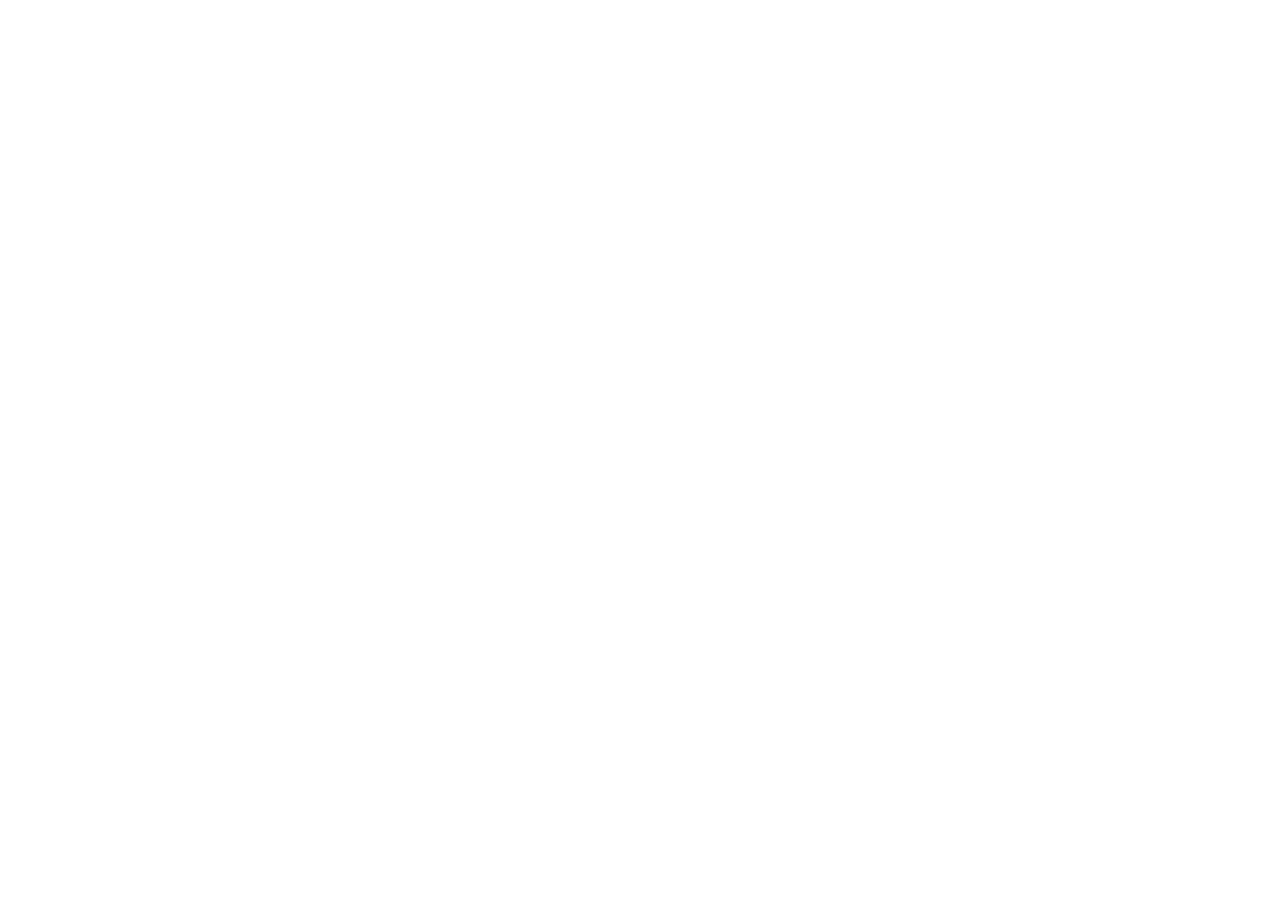
==== login.html @ 237e93b8 "init project" ====
<!DOCTYPE html>
<html lang="en">

<head>
    <meta charset="UTF-8">
    <meta name="viewport" content="width=device-width, initial-scale=1.0">
    <title>Document</title>
</head>

<body>

</body>

</html>
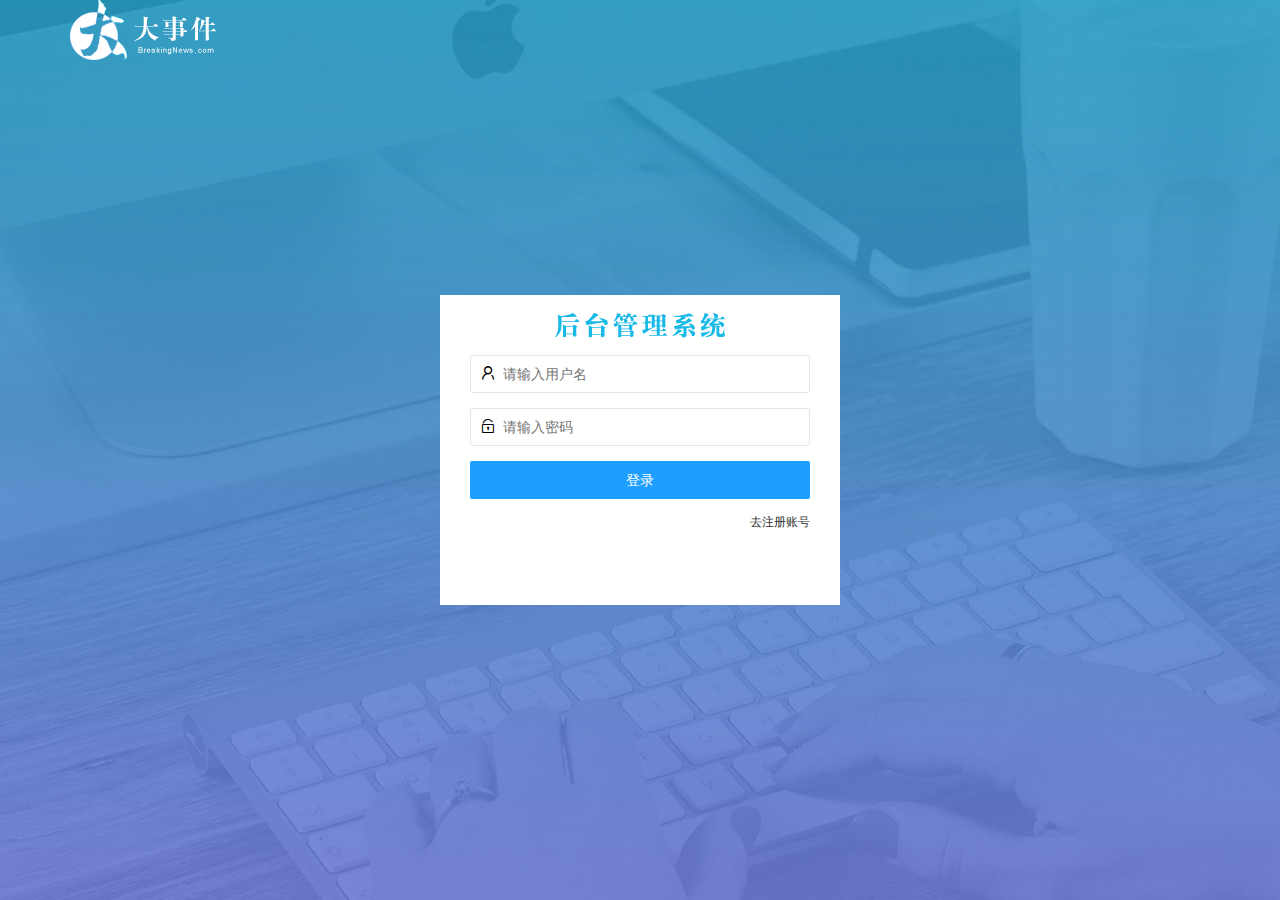
==== commit e5725534: "login提交" ====
--- a/login.html
+++ b/login.html
@@ -2,13 +2,87 @@
 <html lang="en">
 
 <head>
-    <meta charset="UTF-8">
-    <meta name="viewport" content="width=device-width, initial-scale=1.0">
-    <title>Document</title>
+    <meta charset="UTF-8" />
+    <meta name="viewport" content="width=device-width, initial-scale=1.0" />
+    <title>大事件-登录/注册</title>
+    <!-- 导入 LayUI 的样式 -->
+    <link rel="stylesheet" href="/assets/lib/layui/css/layui.css" />
+    <!-- 导入自己的样式表 -->
+    <link rel="stylesheet" href="/assets/css/login.css" />
 </head>
 
 <body>
+    <!-- 头部的 Logo 区域 -->
+    <div class="layui-main">
+        <img src="/assets/images/logo.png" alt="" />
+    </div>
 
+    <!-- 登录注册区域 -->
+    <div class="loginAndRegBox">
+        <div class="title-box"></div>
+        <!-- 登录的div -->
+        <div class="login-box">
+            <!-- 登录的表单 -->
+            <form class="layui-form" id="form_login">
+                <!-- 用户名 -->
+                <div class="layui-form-item">
+                    <i class="layui-icon layui-icon-username"></i>
+                    <input type="text" name="username" required lay-verify="required" placeholder="请输入用户名" autocomplete="off" class="layui-input" />
+                </div>
+                <!-- 密码 -->
+                <div class="layui-form-item">
+                    <i class="layui-icon layui-icon-password"></i>
+                    <input type="password" name="password" required lay-verify="required|pwd" placeholder="请输入密码" autocomplete="off" class="layui-input" />
+                </div>
+                <!-- 登录按钮 -->
+                <div class="layui-form-item">
+                    <!-- 注意：表单提交按钮和普通按钮的区别，就是 lay-submit 属性 -->
+                    <button class="layui-btn layui-btn-fluid layui-btn-normal" lay-submit>登录</button>
+                </div>
+                <div class="layui-form-item links">
+                    <a href="javascript:;" id="link_reg">去注册账号</a>
+                </div>
+            </form>
+        </div>
+        <!-- 注册的div -->
+        <div class="reg-box">
+            <!-- 注册的表单 -->
+            <form class="layui-form" id="form_reg">
+                <!-- 用户名 -->
+                <div class="layui-form-item">
+                    <i class="layui-icon layui-icon-username"></i>
+                    <input type="text" name="username" required lay-verify="required" placeholder="请输入用户名" autocomplete="off" class="layui-input" />
+                </div>
+                <!-- 密码 -->
+                <div class="layui-form-item">
+                    <i class="layui-icon layui-icon-password"></i>
+                    <input type="password" name="password" required lay-verify="required|pwd" placeholder="请输入密码" autocomplete="off" class="layui-input" />
+                </div>
+                <!-- 密码确认框 -->
+                <div class="layui-form-item">
+                    <i class="layui-icon layui-icon-password"></i>
+                    <input type="password" name="repassword" required lay-verify="required|pwd|repwd" placeholder="再次确认密码" autocomplete="off" class="layui-input" />
+                </div>
+                <!-- 注册按钮 -->
+                <div class="layui-form-item">
+                    <!-- 注意：表单提交按钮和普通按钮的区别，就是 lay-submit 属性 -->
+                    <button class="layui-btn layui-btn-fluid layui-btn-normal" lay-submit>注册</button>
+                </div>
+                <div class="layui-form-item links">
+                    <a href="javascript:;" id="link_login">去登录</a>
+                </div>
+            </form>
+        </div>
+    </div>
+
+    <!-- 导入 Layui 的JS文件 -->
+    <script src="/assets/lib/layui/layui.all.js"></script>
+    <!-- 导入 JQuery -->
+    <script src="/assets/lib/jquery.js"></script>
+    <!-- 导入自己封装的 baseAPI.js -->
+    <script src="/assets/js/baseAPI.js"></script>
+    <!-- 导入自己的 JavaScript 脚本 -->
+    <script src="/assets/js/login.js"></script>
 </body>
 
 </html>--- a/assets/lib/layui/css/layui.css
+++ b/assets/lib/layui/css/layui.css
@@ -0,0 +1,2 @@
+/** layui-v2.5.5 MIT License By https://www.layui.com */
+ .layui-inline,img{display:inline-block;vertical-align:middle}h1,h2,h3,h4,h5,h6{font-weight:400}.layui-edge,.layui-header,.layui-inline,.layui-main{position:relative}.layui-body,.layui-edge,.layui-elip{overflow:hidden}.layui-btn,.layui-edge,.layui-inline,img{vertical-align:middle}.layui-btn,.layui-disabled,.layui-icon,.layui-unselect{-moz-user-select:none;-webkit-user-select:none;-ms-user-select:none}.layui-elip,.layui-form-checkbox span,.layui-form-pane .layui-form-label{text-overflow:ellipsis;white-space:nowrap}.layui-breadcrumb,.layui-tree-btnGroup{visibility:hidden}blockquote,body,button,dd,div,dl,dt,form,h1,h2,h3,h4,h5,h6,input,li,ol,p,pre,td,textarea,th,ul{margin:0;padding:0;-webkit-tap-highlight-color:rgba(0,0,0,0)}a:active,a:hover{outline:0}img{border:none}li{list-style:none}table{border-collapse:collapse;border-spacing:0}h4,h5,h6{font-size:100%}button,input,optgroup,option,select,textarea{font-family:inherit;font-size:inherit;font-style:inherit;font-weight:inherit;outline:0}pre{white-space:pre-wrap;white-space:-moz-pre-wrap;white-space:-pre-wrap;white-space:-o-pre-wrap;word-wrap:break-word}body{line-height:24px;font:14px Helvetica Neue,Helvetica,PingFang SC,Tahoma,Arial,sans-serif}hr{height:1px;margin:10px 0;border:0;clear:both}a{color:#333;text-decoration:none}a:hover{color:#777}a cite{font-style:normal;*cursor:pointer}.layui-border-box,.layui-border-box *{box-sizing:border-box}.layui-box,.layui-box *{box-sizing:content-box}.layui-clear{clear:both;*zoom:1}.layui-clear:after{content:'\20';clear:both;*zoom:1;display:block;height:0}.layui-inline{*display:inline;*zoom:1}.layui-edge{display:inline-block;width:0;height:0;border-width:6px;border-style:dashed;border-color:transparent}.layui-edge-top{top:-4px;border-bottom-color:#999;border-bottom-style:solid}.layui-edge-right{border-left-color:#999;border-left-style:solid}.layui-edge-bottom{top:2px;border-top-color:#999;border-top-style:solid}.layui-edge-left{border-right-color:#999;border-right-style:solid}.layui-disabled,.layui-disabled:hover{color:#d2d2d2!important;cursor:not-allowed!important}.layui-circle{border-radius:100%}.layui-show{display:block!important}.layui-hide{display:none!important}@font-face{font-family:layui-icon;src:url(../font/iconfont.eot?v=250);src:url(../font/iconfont.eot?v=250#iefix) format('embedded-opentype'),url(../font/iconfont.woff2?v=250) format('woff2'),url(../font/iconfont.woff?v=250) format('woff'),url(../font/iconfont.ttf?v=250) format('truetype'),url(../font/iconfont.svg?v=250#layui-icon) format('svg')}.layui-icon{font-family:layui-icon!important;font-size:16px;font-style:normal;-webkit-font-smoothing:antialiased;-moz-osx-font-smoothing:grayscale}.layui-icon-reply-fill:before{content:"\e611"}.layui-icon-set-fill:before{content:"\e614"}.layui-icon-menu-fill:before{content:"\e60f"}.layui-icon-search:before{content:"\e615"}.layui-icon-share:before{content:"\e641"}.layui-icon-set-sm:before{content:"\e620"}.layui-icon-engine:before{content:"\e628"}.layui-icon-close:before{content:"\1006"}.layui-icon-close-fill:before{content:"\1007"}.layui-icon-chart-screen:before{content:"\e629"}.layui-icon-star:before{content:"\e600"}.layui-icon-circle-dot:before{content:"\e617"}.layui-icon-chat:before{content:"\e606"}.layui-icon-release:before{content:"\e609"}.layui-icon-list:before{content:"\e60a"}.layui-icon-chart:before{content:"\e62c"}.layui-icon-ok-circle:before{content:"\1005"}.layui-icon-layim-theme:before{content:"\e61b"}.layui-icon-table:before{content:"\e62d"}.layui-icon-right:before{content:"\e602"}.layui-icon-left:before{content:"\e603"}.layui-icon-cart-simple:before{content:"\e698"}.layui-icon-face-cry:before{content:"\e69c"}.layui-icon-face-smile:before{content:"\e6af"}.layui-icon-survey:before{content:"\e6b2"}.layui-icon-tree:before{content:"\e62e"}.layui-icon-upload-circle:before{content:"\e62f"}.layui-icon-add-circle:before{content:"\e61f"}.layui-icon-download-circle:before{content:"\e601"}.layui-icon-templeate-1:before{content:"\e630"}.layui-icon-util:before{content:"\e631"}.layui-icon-face-surprised:before{content:"\e664"}.layui-icon-edit:before{content:"\e642"}.layui-icon-speaker:before{content:"\e645"}.layui-icon-down:before{content:"\e61a"}.layui-icon-file:before{content:"\e621"}.layui-icon-layouts:before{content:"\e632"}.layui-icon-rate-half:before{content:"\e6c9"}.layui-icon-add-circle-fine:before{content:"\e608"}.layui-icon-prev-circle:before{content:"\e633"}.layui-icon-read:before{content:"\e705"}.layui-icon-404:before{content:"\e61c"}.layui-icon-carousel:before{content:"\e634"}.layui-icon-help:before{content:"\e607"}.layui-icon-code-circle:before{content:"\e635"}.layui-icon-water:before{content:"\e636"}.layui-icon-username:before{content:"\e66f"}.layui-icon-find-fill:before{content:"\e670"}.layui-icon-about:before{content:"\e60b"}.layui-icon-location:before{content:"\e715"}.layui-icon-up:before{content:"\e619"}.layui-icon-pause:before{content:"\e651"}.layui-icon-date:before{content:"\e637"}.layui-icon-layim-uploadfile:before{content:"\e61d"}.layui-icon-delete:before{content:"\e640"}.layui-icon-play:before{content:"\e652"}.layui-icon-top:before{content:"\e604"}.layui-icon-friends:before{content:"\e612"}.layui-icon-refresh-3:before{content:"\e9aa"}.layui-icon-ok:before{content:"\e605"}.layui-icon-layer:before{content:"\e638"}.layui-icon-face-smile-fine:before{content:"\e60c"}.layui-icon-dollar:before{content:"\e659"}.layui-icon-group:before{content:"\e613"}.layui-icon-layim-download:before{content:"\e61e"}.layui-icon-picture-fine:before{content:"\e60d"}.layui-icon-link:before{content:"\e64c"}.layui-icon-diamond:before{content:"\e735"}.layui-icon-log:before{content:"\e60e"}.layui-icon-rate-solid:before{content:"\e67a"}.layui-icon-fonts-del:before{content:"\e64f"}.layui-icon-unlink:before{content:"\e64d"}.layui-icon-fonts-clear:before{content:"\e639"}.layui-icon-triangle-r:before{content:"\e623"}.layui-icon-circle:before{content:"\e63f"}.layui-icon-radio:before{content:"\e643"}.layui-icon-align-center:before{content:"\e647"}.layui-icon-align-right:before{content:"\e648"}.layui-icon-align-left:before{content:"\e649"}.layui-icon-loading-1:before{content:"\e63e"}.layui-icon-return:before{content:"\e65c"}.layui-icon-fonts-strong:before{content:"\e62b"}.layui-icon-upload:before{content:"\e67c"}.layui-icon-dialogue:before{content:"\e63a"}.layui-icon-video:before{content:"\e6ed"}.layui-icon-headset:before{content:"\e6fc"}.layui-icon-cellphone-fine:before{content:"\e63b"}.layui-icon-add-1:before{content:"\e654"}.layui-icon-face-smile-b:before{content:"\e650"}.layui-icon-fonts-html:before{content:"\e64b"}.layui-icon-form:before{content:"\e63c"}.layui-icon-cart:before{content:"\e657"}.layui-icon-camera-fill:before{content:"\e65d"}.layui-icon-tabs:before{content:"\e62a"}.layui-icon-fonts-code:before{content:"\e64e"}.layui-icon-fire:before{content:"\e756"}.layui-icon-set:before{content:"\e716"}.layui-icon-fonts-u:before{content:"\e646"}.layui-icon-triangle-d:before{content:"\e625"}.layui-icon-tips:before{content:"\e702"}.layui-icon-picture:before{content:"\e64a"}.layui-icon-more-vertical:before{content:"\e671"}.layui-icon-flag:before{content:"\e66c"}.layui-icon-loading:before{content:"\e63d"}.layui-icon-fonts-i:before{content:"\e644"}.layui-icon-refresh-1:before{content:"\e666"}.layui-icon-rmb:before{content:"\e65e"}.layui-icon-home:before{content:"\e68e"}.layui-icon-user:before{content:"\e770"}.layui-icon-notice:before{content:"\e667"}.layui-icon-login-weibo:before{content:"\e675"}.layui-icon-voice:before{content:"\e688"}.layui-icon-upload-drag:before{content:"\e681"}.layui-icon-login-qq:before{content:"\e676"}.layui-icon-snowflake:before{content:"\e6b1"}.layui-icon-file-b:before{content:"\e655"}.layui-icon-template:before{content:"\e663"}.layui-icon-auz:before{content:"\e672"}.layui-icon-console:before{content:"\e665"}.layui-icon-app:before{content:"\e653"}.layui-icon-prev:before{content:"\e65a"}.layui-icon-website:before{content:"\e7ae"}.layui-icon-next:before{content:"\e65b"}.layui-icon-component:before{content:"\e857"}.layui-icon-more:before{content:"\e65f"}.layui-icon-login-wechat:before{content:"\e677"}.layui-icon-shrink-right:before{content:"\e668"}.layui-icon-spread-left:before{content:"\e66b"}.layui-icon-camera:before{content:"\e660"}.layui-icon-note:before{content:"\e66e"}.layui-icon-refresh:before{content:"\e669"}.layui-icon-female:before{content:"\e661"}.layui-icon-male:before{content:"\e662"}.layui-icon-password:before{content:"\e673"}.layui-icon-senior:before{content:"\e674"}.layui-icon-theme:before{content:"\e66a"}.layui-icon-tread:before{content:"\e6c5"}.layui-icon-praise:before{content:"\e6c6"}.layui-icon-star-fill:before{content:"\e658"}.layui-icon-rate:before{content:"\e67b"}.layui-icon-template-1:before{content:"\e656"}.layui-icon-vercode:before{content:"\e679"}.layui-icon-cellphone:before{content:"\e678"}.layui-icon-screen-full:before{content:"\e622"}.layui-icon-screen-restore:before{content:"\e758"}.layui-icon-cols:before{content:"\e610"}.layui-icon-export:before{content:"\e67d"}.layui-icon-print:before{content:"\e66d"}.layui-icon-slider:before{content:"\e714"}.layui-icon-addition:before{content:"\e624"}.layui-icon-subtraction:before{content:"\e67e"}.layui-icon-service:before{content:"\e626"}.layui-icon-transfer:before{content:"\e691"}.layui-main{width:1140px;margin:0 auto}.layui-header{z-index:1000;height:60px}.layui-header a:hover{transition:all .5s;-webkit-transition:all .5s}.layui-side{position:fixed;left:0;top:0;bottom:0;z-index:999;width:200px;overflow-x:hidden}.layui-side-scroll{position:relative;width:220px;height:100%;overflow-x:hidden}.layui-body{position:absolute;left:200px;right:0;top:0;bottom:0;z-index:998;width:auto;overflow-y:auto;box-sizing:border-box}.layui-layout-body{overflow:hidden}.layui-layout-admin .layui-header{background-color:#23262E}.layui-layout-admin .layui-side{top:60px;width:200px;overflow-x:hidden}.layui-layout-admin .layui-body{position:fixed;top:60px;bottom:44px}.layui-layout-admin .layui-main{width:auto;margin:0 15px}.layui-layout-admin .layui-footer{position:fixed;left:200px;right:0;bottom:0;height:44px;line-height:44px;padding:0 15px;background-color:#eee}.layui-layout-admin .layui-logo{position:absolute;left:0;top:0;width:200px;height:100%;line-height:60px;text-align:center;color:#009688;font-size:16px}.layui-layout-admin .layui-header .layui-nav{background:0 0}.layui-layout-left{position:absolute!important;left:200px;top:0}.layui-layout-right{position:absolute!important;right:0;top:0}.layui-container{position:relative;margin:0 auto;padding:0 15px;box-sizing:border-box}.layui-fluid{position:relative;margin:0 auto;padding:0 15px}.layui-row:after,.layui-row:before{content:'';display:block;clear:both}.layui-col-lg1,.layui-col-lg10,.layui-col-lg11,.layui-col-lg12,.layui-col-lg2,.layui-col-lg3,.layui-col-lg4,.layui-col-lg5,.layui-col-lg6,.layui-col-lg7,.layui-col-lg8,.layui-col-lg9,.layui-col-md1,.layui-col-md10,.layui-col-md11,.layui-col-md12,.layui-col-md2,.layui-col-md3,.layui-col-md4,.layui-col-md5,.layui-col-md6,.layui-col-md7,.layui-col-md8,.layui-col-md9,.layui-col-sm1,.layui-col-sm10,.layui-col-sm11,.layui-col-sm12,.layui-col-sm2,.layui-col-sm3,.layui-col-sm4,.layui-col-sm5,.layui-col-sm6,.layui-col-sm7,.layui-col-sm8,.layui-col-sm9,.layui-col-xs1,.layui-col-xs10,.layui-col-xs11,.layui-col-xs12,.layui-col-xs2,.layui-col-xs3,.layui-col-xs4,.layui-col-xs5,.layui-col-xs6,.layui-col-xs7,.layui-col-xs8,.layui-col-xs9{position:relative;display:block;box-sizing:border-box}.layui-col-xs1,.layui-col-xs10,.layui-col-xs11,.layui-col-xs12,.layui-col-xs2,.layui-col-xs3,.layui-col-xs4,.layui-col-xs5,.layui-col-xs6,.layui-col-xs7,.layui-col-xs8,.layui-col-xs9{float:left}.layui-col-xs1{width:8.33333333%}.layui-col-xs2{width:16.66666667%}.layui-col-xs3{width:25%}.layui-col-xs4{width:33.33333333%}.layui-col-xs5{width:41.66666667%}.layui-col-xs6{width:50%}.layui-col-xs7{width:58.33333333%}.layui-col-xs8{width:66.66666667%}.layui-col-xs9{width:75%}.layui-col-xs10{width:83.33333333%}.layui-col-xs11{width:91.66666667%}.layui-col-xs12{width:100%}.layui-col-xs-offset1{margin-left:8.33333333%}.layui-col-xs-offset2{margin-left:16.66666667%}.layui-col-xs-offset3{margin-left:25%}.layui-col-xs-offset4{margin-left:33.33333333%}.layui-col-xs-offset5{margin-left:41.66666667%}.layui-col-xs-offset6{margin-left:50%}.layui-col-xs-offset7{margin-left:58.33333333%}.layui-col-xs-offset8{margin-left:66.66666667%}.layui-col-xs-offset9{margin-left:75%}.layui-col-xs-offset10{margin-left:83.33333333%}.layui-col-xs-offset11{margin-left:91.66666667%}.layui-col-xs-offset12{margin-left:100%}@media screen and (max-width:768px){.layui-hide-xs{display:none!important}.layui-show-xs-block{display:block!important}.layui-show-xs-inline{display:inline!important}.layui-show-xs-inline-block{display:inline-block!important}}@media screen and (min-width:768px){.layui-container{width:750px}.layui-hide-sm{display:none!important}.layui-show-sm-block{display:block!important}.layui-show-sm-inline{display:inline!important}.layui-show-sm-inline-block{display:inline-block!important}.layui-col-sm1,.layui-col-sm10,.layui-col-sm11,.layui-col-sm12,.layui-col-sm2,.layui-col-sm3,.layui-col-sm4,.layui-col-sm5,.layui-col-sm6,.layui-col-sm7,.layui-col-sm8,.layui-col-sm9{float:left}.layui-col-sm1{width:8.33333333%}.layui-col-sm2{width:16.66666667%}.layui-col-sm3{width:25%}.layui-col-sm4{width:33.33333333%}.layui-col-sm5{width:41.66666667%}.layui-col-sm6{width:50%}.layui-col-sm7{width:58.33333333%}.layui-col-sm8{width:66.66666667%}.layui-col-sm9{width:75%}.layui-col-sm10{width:83.33333333%}.layui-col-sm11{width:91.66666667%}.layui-col-sm12{width:100%}.layui-col-sm-offset1{margin-left:8.33333333%}.layui-col-sm-offset2{margin-left:16.66666667%}.layui-col-sm-offset3{margin-left:25%}.layui-col-sm-offset4{margin-left:33.33333333%}.layui-col-sm-offset5{margin-left:41.66666667%}.layui-col-sm-offset6{margin-left:50%}.layui-col-sm-offset7{margin-left:58.33333333%}.layui-col-sm-offset8{margin-left:66.66666667%}.layui-col-sm-offset9{margin-left:75%}.layui-col-sm-offset10{margin-left:83.33333333%}.layui-col-sm-offset11{margin-left:91.66666667%}.layui-col-sm-offset12{margin-left:100%}}@media screen and (min-width:992px){.layui-container{width:970px}.layui-hide-md{display:none!important}.layui-show-md-block{display:block!important}.layui-show-md-inline{display:inline!important}.layui-show-md-inline-block{display:inline-block!important}.layui-col-md1,.layui-col-md10,.layui-col-md11,.layui-col-md12,.layui-col-md2,.layui-col-md3,.layui-col-md4,.layui-col-md5,.layui-col-md6,.layui-col-md7,.layui-col-md8,.layui-col-md9{float:left}.layui-col-md1{width:8.33333333%}.layui-col-md2{width:16.66666667%}.layui-col-md3{width:25%}.layui-col-md4{width:33.33333333%}.layui-col-md5{width:41.66666667%}.layui-col-md6{width:50%}.layui-col-md7{width:58.33333333%}.layui-col-md8{width:66.66666667%}.layui-col-md9{width:75%}.layui-col-md10{width:83.33333333%}.layui-col-md11{width:91.66666667%}.layui-col-md12{width:100%}.layui-col-md-offset1{margin-left:8.33333333%}.layui-col-md-offset2{margin-left:16.66666667%}.layui-col-md-offset3{margin-left:25%}.layui-col-md-offset4{margin-left:33.33333333%}.layui-col-md-offset5{margin-left:41.66666667%}.layui-col-md-offset6{margin-left:50%}.layui-col-md-offset7{margin-left:58.33333333%}.layui-col-md-offset8{margin-left:66.66666667%}.layui-col-md-offset9{margin-left:75%}.layui-col-md-offset10{margin-left:83.33333333%}.layui-col-md-offset11{margin-left:91.66666667%}.layui-col-md-offset12{margin-left:100%}}@media screen and (min-width:1200px){.layui-container{width:1170px}.layui-hide-lg{display:none!important}.layui-show-lg-block{display:block!important}.layui-show-lg-inline{display:inline!important}.layui-show-lg-inline-block{display:inline-block!important}.layui-col-lg1,.layui-col-lg10,.layui-col-lg11,.layui-col-lg12,.layui-col-lg2,.layui-col-lg3,.layui-col-lg4,.layui-col-lg5,.layui-col-lg6,.layui-col-lg7,.layui-col-lg8,.layui-col-lg9{float:left}.layui-col-lg1{width:8.33333333%}.layui-col-lg2{width:16.66666667%}.layui-col-lg3{width:25%}.layui-col-lg4{width:33.33333333%}.layui-col-lg5{width:41.66666667%}.layui-col-lg6{width:50%}.layui-col-lg7{width:58.33333333%}.layui-col-lg8{width:66.66666667%}.layui-col-lg9{width:75%}.layui-col-lg10{width:83.33333333%}.layui-col-lg11{width:91.66666667%}.layui-col-lg12{width:100%}.layui-col-lg-offset1{margin-left:8.33333333%}.layui-col-lg-offset2{margin-left:16.66666667%}.layui-col-lg-offset3{margin-left:25%}.layui-col-lg-offset4{margin-left:33.33333333%}.layui-col-lg-offset5{margin-left:41.66666667%}.layui-col-lg-offset6{margin-left:50%}.layui-col-lg-offset7{margin-left:58.33333333%}.layui-col-lg-offset8{margin-left:66.66666667%}.layui-col-lg-offset9{margin-left:75%}.layui-col-lg-offset10{margin-left:83.33333333%}.layui-col-lg-offset11{margin-left:91.66666667%}.layui-col-lg-offset12{margin-left:100%}}.layui-col-space1{margin:-.5px}.layui-col-space1>*{padding:.5px}.layui-col-space3{margin:-1.5px}.layui-col-space3>*{padding:1.5px}.layui-col-space5{margin:-2.5px}.layui-col-space5>*{padding:2.5px}.layui-col-space8{margin:-3.5px}.layui-col-space8>*{padding:3.5px}.layui-col-space10{margin:-5px}.layui-col-space10>*{padding:5px}.layui-col-space12{margin:-6px}.layui-col-space12>*{padding:6px}.layui-col-space15{margin:-7.5px}.layui-col-space15>*{padding:7.5px}.layui-col-space18{margin:-9px}.layui-col-space18>*{padding:9px}.layui-col-space20{margin:-10px}.layui-col-space20>*{padding:10px}.layui-col-space22{margin:-11px}.layui-col-space22>*{padding:11px}.layui-col-space25{margin:-12.5px}.layui-col-space25>*{padding:12.5px}.layui-col-space30{margin:-15px}.layui-col-space30>*{padding:15px}.layui-btn,.layui-input,.layui-select,.layui-textarea,.layui-upload-button{outline:0;-webkit-appearance:none;transition:all .3s;-webkit-transition:all .3s;box-sizing:border-box}.layui-elem-quote{margin-bottom:10px;padding:15px;line-height:22px;border-left:5px solid #009688;border-radius:0 2px 2px 0;background-color:#f2f2f2}.layui-quote-nm{border-style:solid;border-width:1px 1px 1px 5px;background:0 0}.layui-elem-field{margin-bottom:10px;padding:0;border-width:1px;border-style:solid}.layui-elem-field legend{margin-left:20px;padding:0 10px;font-size:20px;font-weight:300}.layui-field-title{margin:10px 0 20px;border-width:1px 0 0}.layui-field-box{padding:10px 15px}.layui-field-title .layui-field-box{padding:10px 0}.layui-progress{position:relative;height:6px;border-radius:20px;background-color:#e2e2e2}.layui-progress-bar{position:absolute;left:0;top:0;width:0;max-width:100%;height:6px;border-radius:20px;text-align:right;background-color:#5FB878;transition:all .3s;-webkit-transition:all .3s}.layui-progress-big,.layui-progress-big .layui-progress-bar{height:18px;line-height:18px}.layui-progress-text{position:relative;top:-20px;line-height:18px;font-size:12px;color:#666}.layui-progress-big .layui-progress-text{position:static;padding:0 10px;color:#fff}.layui-collapse{border-width:1px;border-style:solid;border-radius:2px}.layui-colla-content,.layui-colla-item{border-top-width:1px;border-top-style:solid}.layui-colla-item:first-child{border-top:none}.layui-colla-title{position:relative;height:42px;line-height:42px;padding:0 15px 0 35px;color:#333;background-color:#f2f2f2;cursor:pointer;font-size:14px;overflow:hidden}.layui-colla-content{display:none;padding:10px 15px;line-height:22px;color:#666}.layui-colla-icon{position:absolute;left:15px;top:0;font-size:14px}.layui-card{margin-bottom:15px;border-radius:2px;background-color:#fff;box-shadow:0 1px 2px 0 rgba(0,0,0,.05)}.layui-card:last-child{margin-bottom:0}.layui-card-header{position:relative;height:42px;line-height:42px;padding:0 15px;border-bottom:1px solid #f6f6f6;color:#333;border-radius:2px 2px 0 0;font-size:14px}.layui-bg-black,.layui-bg-blue,.layui-bg-cyan,.layui-bg-green,.layui-bg-orange,.layui-bg-red{color:#fff!important}.layui-card-body{position:relative;padding:10px 15px;line-height:24px}.layui-card-body[pad15]{padding:15px}.layui-card-body[pad20]{padding:20px}.layui-card-body .layui-table{margin:5px 0}.layui-card .layui-tab{margin:0}.layui-panel-window{position:relative;padding:15px;border-radius:0;border-top:5px solid #E6E6E6;background-color:#fff}.layui-auxiliar-moving{position:fixed;left:0;right:0;top:0;bottom:0;width:100%;height:100%;background:0 0;z-index:9999999999}.layui-form-label,.layui-form-mid,.layui-form-select,.layui-input-block,.layui-input-inline,.layui-textarea{position:relative}.layui-bg-red{background-color:#FF5722!important}.layui-bg-orange{background-color:#FFB800!important}.layui-bg-green{background-color:#009688!important}.layui-bg-cyan{background-color:#2F4056!important}.layui-bg-blue{background-color:#1E9FFF!important}.layui-bg-black{background-color:#393D49!important}.layui-bg-gray{background-color:#eee!important;color:#666!important}.layui-badge-rim,.layui-colla-content,.layui-colla-item,.layui-collapse,.layui-elem-field,.layui-form-pane .layui-form-item[pane],.layui-form-pane .layui-form-label,.layui-input,.layui-layedit,.layui-layedit-tool,.layui-quote-nm,.layui-select,.layui-tab-bar,.layui-tab-card,.layui-tab-title,.layui-tab-title .layui-this:after,.layui-textarea{border-color:#e6e6e6}.layui-timeline-item:before,hr{background-color:#e6e6e6}.layui-text{line-height:22px;font-size:14px;color:#666}.layui-text h1,.layui-text h2,.layui-text h3{font-weight:500;color:#333}.layui-text h1{font-size:30px}.layui-text h2{font-size:24px}.layui-text h3{font-size:18px}.layui-text a:not(.layui-btn){color:#01AAED}.layui-text a:not(.layui-btn):hover{text-decoration:underline}.layui-text ul{padding:5px 0 5px 15px}.layui-text ul li{margin-top:5px;list-style-type:disc}.layui-text em,.layui-word-aux{color:#999!important;padding:0 5px!important}.layui-btn{display:inline-block;height:38px;line-height:38px;padding:0 18px;background-color:#009688;color:#fff;white-space:nowrap;text-align:center;font-size:14px;border:none;border-radius:2px;cursor:pointer}.layui-btn:hover{opacity:.8;filter:alpha(opacity=80);color:#fff}.layui-btn:active{opacity:1;filter:alpha(opacity=100)}.layui-btn+.layui-btn{margin-left:10px}.layui-btn-container{font-size:0}.layui-btn-container .layui-btn{margin-right:10px;margin-bottom:10px}.layui-btn-container .layui-btn+.layui-btn{margin-left:0}.layui-table .layui-btn-container .layui-btn{margin-bottom:9px}.layui-btn-radius{border-radius:100px}.layui-btn .layui-icon{margin-right:3px;font-size:18px;vertical-align:bottom;vertical-align:middle\9}.layui-btn-primary{border:1px solid #C9C9C9;background-color:#fff;color:#555}.layui-btn-primary:hover{border-color:#009688;color:#333}.layui-btn-normal{background-color:#1E9FFF}.layui-btn-warm{background-color:#FFB800}.layui-btn-danger{background-color:#FF5722}.layui-btn-checked{background-color:#5FB878}.layui-btn-disabled,.layui-btn-disabled:active,.layui-btn-disabled:hover{border:1px solid #e6e6e6;background-color:#FBFBFB;color:#C9C9C9;cursor:not-allowed;opacity:1}.layui-btn-lg{height:44px;line-height:44px;padding:0 25px;font-size:16px}.layui-btn-sm{height:30px;line-height:30px;padding:0 10px;font-size:12px}.layui-btn-sm i{font-size:16px!important}.layui-btn-xs{height:22px;line-height:22px;padding:0 5px;font-size:12px}.layui-btn-xs i{font-size:14px!important}.layui-btn-group{display:inline-block;vertical-align:middle;font-size:0}.layui-btn-group .layui-btn{margin-left:0!important;margin-right:0!important;border-left:1px solid rgba(255,255,255,.5);border-radius:0}.layui-btn-group .layui-btn-primary{border-left:none}.layui-btn-group .layui-btn-primary:hover{border-color:#C9C9C9;color:#009688}.layui-btn-group .layui-btn:first-child{border-left:none;border-radius:2px 0 0 2px}.layui-btn-group .layui-btn-primary:first-child{border-left:1px solid #c9c9c9}.layui-btn-group .layui-btn:last-child{border-radius:0 2px 2px 0}.layui-btn-group .layui-btn+.layui-btn{margin-left:0}.layui-btn-group+.layui-btn-group{margin-left:10px}.layui-btn-fluid{width:100%}.layui-input,.layui-select,.layui-textarea{height:38px;line-height:1.3;line-height:38px\9;border-width:1px;border-style:solid;background-color:#fff;border-radius:2px}.layui-input::-webkit-input-placeholder,.layui-select::-webkit-input-placeholder,.layui-textarea::-webkit-input-placeholder{line-height:1.3}.layui-input,.layui-textarea{display:block;width:100%;padding-left:10px}.layui-input:hover,.layui-textarea:hover{border-color:#D2D2D2!important}.layui-input:focus,.layui-textarea:focus{border-color:#C9C9C9!important}.layui-textarea{min-height:100px;height:auto;line-height:20px;padding:6px 10px;resize:vertical}.layui-select{padding:0 10px}.layui-form input[type=checkbox],.layui-form input[type=radio],.layui-form select{display:none}.layui-form [lay-ignore]{display:initial}.layui-form-item{margin-bottom:15px;clear:both;*zoom:1}.layui-form-item:after{content:'\20';clear:both;*zoom:1;display:block;height:0}.layui-form-label{float:left;display:block;padding:9px 15px;width:80px;font-weight:400;line-height:20px;text-align:right}.layui-form-label-col{display:block;float:none;padding:9px 0;line-height:20px;text-align:left}.layui-form-item .layui-inline{margin-bottom:5px;margin-right:10px}.layui-input-block{margin-left:110px;min-height:36px}.layui-input-inline{display:inline-block;vertical-align:middle}.layui-form-item .layui-input-inline{float:left;width:190px;margin-right:10px}.layui-form-text .layui-input-inline{width:auto}.layui-form-mid{float:left;display:block;padding:9px 0!important;line-height:20px;margin-right:10px}.layui-form-danger+.layui-form-select .layui-input,.layui-form-danger:focus{border-color:#FF5722!important}.layui-form-select .layui-input{padding-right:30px;cursor:pointer}.layui-form-select .layui-edge{position:absolute;right:10px;top:50%;margin-top:-3px;cursor:pointer;border-width:6px;border-top-color:#c2c2c2;border-top-style:solid;transition:all .3s;-webkit-transition:all .3s}.layui-form-select dl{display:none;position:absolute;left:0;top:42px;padding:5px 0;z-index:899;min-width:100%;border:1px solid #d2d2d2;max-height:300px;overflow-y:auto;background-color:#fff;border-radius:2px;box-shadow:0 2px 4px rgba(0,0,0,.12);box-sizing:border-box}.layui-form-select dl dd,.layui-form-select dl dt{padding:0 10px;line-height:36px;white-space:nowrap;overflow:hidden;text-overflow:ellipsis}.layui-form-select dl dt{font-size:12px;color:#999}.layui-form-select dl dd{cursor:pointer}.layui-form-select dl dd:hover{background-color:#f2f2f2;-webkit-transition:.5s all;transition:.5s all}.layui-form-select .layui-select-group dd{padding-left:20px}.layui-form-select dl dd.layui-select-tips{padding-left:10px!important;color:#999}.layui-form-select dl dd.layui-this{background-color:#5FB878;color:#fff}.layui-form-checkbox,.layui-form-select dl dd.layui-disabled{background-color:#fff}.layui-form-selected dl{display:block}.layui-form-checkbox,.layui-form-checkbox *,.layui-form-switch{display:inline-block;vertical-align:middle}.layui-form-selected .layui-edge{margin-top:-9px;-webkit-transform:rotate(180deg);transform:rotate(180deg);margin-top:-3px\9}:root .layui-form-selected .layui-edge{margin-top:-9px\0/IE9}.layui-form-selectup dl{top:auto;bottom:42px}.layui-select-none{margin:5px 0;text-align:center;color:#999}.layui-select-disabled .layui-disabled{border-color:#eee!important}.layui-select-disabled .layui-edge{border-top-color:#d2d2d2}.layui-form-checkbox{position:relative;height:30px;line-height:30px;margin-right:10px;padding-right:30px;cursor:pointer;font-size:0;-webkit-transition:.1s linear;transition:.1s linear;box-sizing:border-box}.layui-form-checkbox span{padding:0 10px;height:100%;font-size:14px;border-radius:2px 0 0 2px;background-color:#d2d2d2;color:#fff;overflow:hidden}.layui-form-checkbox:hover span{background-color:#c2c2c2}.layui-form-checkbox i{position:absolute;right:0;top:0;width:30px;height:28px;border:1px solid #d2d2d2;border-left:none;border-radius:0 2px 2px 0;color:#fff;font-size:20px;text-align:center}.layui-form-checkbox:hover i{border-color:#c2c2c2;color:#c2c2c2}.layui-form-checked,.layui-form-checked:hover{border-color:#5FB878}.layui-form-checked span,.layui-form-checked:hover span{background-color:#5FB878}.layui-form-checked i,.layui-form-checked:hover i{color:#5FB878}.layui-form-item .layui-form-checkbox{margin-top:4px}.layui-form-checkbox[lay-skin=primary]{height:auto!important;line-height:normal!important;min-width:18px;min-height:18px;border:none!important;margin-right:0;padding-left:28px;padding-right:0;background:0 0}.layui-form-checkbox[lay-skin=primary] span{padding-left:0;padding-right:15px;line-height:18px;background:0 0;color:#666}.layui-form-checkbox[lay-skin=primary] i{right:auto;left:0;width:16px;height:16px;line-height:16px;border:1px solid #d2d2d2;font-size:12px;border-radius:2px;background-color:#fff;-webkit-transition:.1s linear;transition:.1s linear}.layui-form-checkbox[lay-skin=primary]:hover i{border-color:#5FB878;color:#fff}.layui-form-checked[lay-skin=primary] i{border-color:#5FB878!important;background-color:#5FB878;color:#fff}.layui-checkbox-disbaled[lay-skin=primary] span{background:0 0!important;color:#c2c2c2}.layui-checkbox-disbaled[lay-skin=primary]:hover i{border-color:#d2d2d2}.layui-form-item .layui-form-checkbox[lay-skin=primary]{margin-top:10px}.layui-form-switch{position:relative;height:22px;line-height:22px;min-width:35px;padding:0 5px;margin-top:8px;border:1px solid #d2d2d2;border-radius:20px;cursor:pointer;background-color:#fff;-webkit-transition:.1s linear;transition:.1s linear}.layui-form-switch i{position:absolute;left:5px;top:3px;width:16px;height:16px;border-radius:20px;background-color:#d2d2d2;-webkit-transition:.1s linear;transition:.1s linear}.layui-form-switch em{position:relative;top:0;width:25px;margin-left:21px;padding:0!important;text-align:center!important;color:#999!important;font-style:normal!important;font-size:12px}.layui-form-onswitch{border-color:#5FB878;background-color:#5FB878}.layui-checkbox-disbaled,.layui-checkbox-disbaled i{border-color:#e2e2e2!important}.layui-form-onswitch i{left:100%;margin-left:-21px;background-color:#fff}.layui-form-onswitch em{margin-left:5px;margin-right:21px;color:#fff!important}.layui-checkbox-disbaled span{background-color:#e2e2e2!important}.layui-checkbox-disbaled:hover i{color:#fff!important}[lay-radio]{display:none}.layui-form-radio,.layui-form-radio *{display:inline-block;vertical-align:middle}.layui-form-radio{line-height:28px;margin:6px 10px 0 0;padding-right:10px;cursor:pointer;font-size:0}.layui-form-radio *{font-size:14px}.layui-form-radio>i{margin-right:8px;font-size:22px;color:#c2c2c2}.layui-form-radio>i:hover,.layui-form-radioed>i{color:#5FB878}.layui-radio-disbaled>i{color:#e2e2e2!important}.layui-form-pane .layui-form-label{width:110px;padding:8px 15px;height:38px;line-height:20px;border-width:1px;border-style:solid;border-radius:2px 0 0 2px;text-align:center;background-color:#FBFBFB;overflow:hidden;box-sizing:border-box}.layui-form-pane .layui-input-inline{margin-left:-1px}.layui-form-pane .layui-input-block{margin-left:110px;left:-1px}.layui-form-pane .layui-input{border-radius:0 2px 2px 0}.layui-form-pane .layui-form-text .layui-form-label{float:none;width:100%;border-radius:2px;box-sizing:border-box;text-align:left}.layui-form-pane .layui-form-text .layui-input-inline{display:block;margin:0;top:-1px;clear:both}.layui-form-pane .layui-form-text .layui-input-block{margin:0;left:0;top:-1px}.layui-form-pane .layui-form-text .layui-textarea{min-height:100px;border-radius:0 0 2px 2px}.layui-form-pane .layui-form-checkbox{margin:4px 0 4px 10px}.layui-form-pane .layui-form-radio,.layui-form-pane .layui-form-switch{margin-top:6px;margin-left:10px}.layui-form-pane .layui-form-item[pane]{position:relative;border-width:1px;border-style:solid}.layui-form-pane .layui-form-item[pane] .layui-form-label{position:absolute;left:0;top:0;height:100%;border-width:0 1px 0 0}.layui-form-pane .layui-form-item[pane] .layui-input-inline{margin-left:110px}@media screen and (max-width:450px){.layui-form-item .layui-form-label{text-overflow:ellipsis;overflow:hidden;white-space:nowrap}.layui-form-item .layui-inline{display:block;margin-right:0;margin-bottom:20px;clear:both}.layui-form-item .layui-inline:after{content:'\20';clear:both;display:block;height:0}.layui-form-item .layui-input-inline{display:block;float:none;left:-3px;width:auto;margin:0 0 10px 112px}.layui-form-item .layui-input-inline+.layui-form-mid{margin-left:110px;top:-5px;padding:0}.layui-form-item .layui-form-checkbox{margin-right:5px;margin-bottom:5px}}.layui-layedit{border-width:1px;border-style:solid;border-radius:2px}.layui-layedit-tool{padding:3px 5px;border-bottom-width:1px;border-bottom-style:solid;font-size:0}.layedit-tool-fixed{position:fixed;top:0;border-top:1px solid #e2e2e2}.layui-layedit-tool .layedit-tool-mid,.layui-layedit-tool .layui-icon{display:inline-block;vertical-align:middle;text-align:center;font-size:14px}.layui-layedit-tool .layui-icon{position:relative;width:32px;height:30px;line-height:30px;margin:3px 5px;color:#777;cursor:pointer;border-radius:2px}.layui-layedit-tool .layui-icon:hover{color:#393D49}.layui-layedit-tool .layui-icon:active{color:#000}.layui-layedit-tool .layedit-tool-active{background-color:#e2e2e2;color:#000}.layui-layedit-tool .layui-disabled,.layui-layedit-tool .layui-disabled:hover{color:#d2d2d2;cursor:not-allowed}.layui-layedit-tool .layedit-tool-mid{width:1px;height:18px;margin:0 10px;background-color:#d2d2d2}.layedit-tool-html{width:50px!important;font-size:30px!important}.layedit-tool-b,.layedit-tool-code,.layedit-tool-help{font-size:16px!important}.layedit-tool-d,.layedit-tool-face,.layedit-tool-image,.layedit-tool-unlink{font-size:18px!important}.layedit-tool-image input{position:absolute;font-size:0;left:0;top:0;width:100%;height:100%;opacity:.01;filter:Alpha(opacity=1);cursor:pointer}.layui-layedit-iframe iframe{display:block;width:100%}#LAY_layedit_code{overflow:hidden}.layui-laypage{display:inline-block;*display:inline;*zoom:1;vertical-align:middle;margin:10px 0;font-size:0}.layui-laypage>a:first-child,.layui-laypage>a:first-child em{border-radius:2px 0 0 2px}.layui-laypage>a:last-child,.layui-laypage>a:last-child em{border-radius:0 2px 2px 0}.layui-laypage>:first-child{margin-left:0!important}.layui-laypage>:last-child{margin-right:0!important}.layui-laypage a,.layui-laypage button,.layui-laypage input,.layui-laypage select,.layui-laypage span{border:1px solid #e2e2e2}.layui-laypage a,.layui-laypage span{display:inline-block;*display:inline;*zoom:1;vertical-align:middle;padding:0 15px;height:28px;line-height:28px;margin:0 -1px 5px 0;background-color:#fff;color:#333;font-size:12px}.layui-flow-more a *,.layui-laypage input,.layui-table-view select[lay-ignore]{display:inline-block}.layui-laypage a:hover{color:#009688}.layui-laypage em{font-style:normal}.layui-laypage .layui-laypage-spr{color:#999;font-weight:700}.layui-laypage a{text-decoration:none}.layui-laypage .layui-laypage-curr{position:relative}.layui-laypage .layui-laypage-curr em{position:relative;color:#fff}.layui-laypage .layui-laypage-curr .layui-laypage-em{position:absolute;left:-1px;top:-1px;padding:1px;width:100%;height:100%;background-color:#009688}.layui-laypage-em{border-radius:2px}.layui-laypage-next em,.layui-laypage-prev em{font-family:Sim sun;font-size:16px}.layui-laypage .layui-laypage-count,.layui-laypage .layui-laypage-limits,.layui-laypage .layui-laypage-refresh,.layui-laypage .layui-laypage-skip{margin-left:10px;margin-right:10px;padding:0;border:none}.layui-laypage .layui-laypage-limits,.layui-laypage .layui-laypage-refresh{vertical-align:top}.layui-laypage .layui-laypage-refresh i{font-size:18px;cursor:pointer}.layui-laypage select{height:22px;padding:3px;border-radius:2px;cursor:pointer}.layui-laypage .layui-laypage-skip{height:30px;line-height:30px;color:#999}.layui-laypage button,.layui-laypage input{height:30px;line-height:30px;border-radius:2px;vertical-align:top;background-color:#fff;box-sizing:border-box}.layui-laypage input{width:40px;margin:0 10px;padding:0 3px;text-align:center}.layui-laypage input:focus,.layui-laypage select:focus{border-color:#009688!important}.layui-laypage button{margin-left:10px;padding:0 10px;cursor:pointer}.layui-table,.layui-table-view{margin:10px 0}.layui-flow-more{margin:10px 0;text-align:center;color:#999;font-size:14px}.layui-flow-more a{height:32px;line-height:32px}.layui-flow-more a *{vertical-align:top}.layui-flow-more a cite{padding:0 20px;border-radius:3px;background-color:#eee;color:#333;font-style:normal}.layui-flow-more a cite:hover{opacity:.8}.layui-flow-more a i{font-size:30px;color:#737383}.layui-table{width:100%;background-color:#fff;color:#666}.layui-table tr{transition:all .3s;-webkit-transition:all .3s}.layui-table th{text-align:left;font-weight:400}.layui-table tbody tr:hover,.layui-table thead tr,.layui-table-click,.layui-table-header,.layui-table-hover,.layui-table-mend,.layui-table-patch,.layui-table-tool,.layui-table-total,.layui-table-total tr,.layui-table[lay-even] tr:nth-child(even){background-color:#f2f2f2}.layui-table td,.layui-table th,.layui-table-col-set,.layui-table-fixed-r,.layui-table-grid-down,.layui-table-header,.layui-table-page,.layui-table-tips-main,.layui-table-tool,.layui-table-total,.layui-table-view,.layui-table[lay-skin=line],.layui-table[lay-skin=row]{border-width:1px;border-style:solid;border-color:#e6e6e6}.layui-table td,.layui-table th{position:relative;padding:9px 15px;min-height:20px;line-height:20px;font-size:14px}.layui-table[lay-skin=line] td,.layui-table[lay-skin=line] th{border-width:0 0 1px}.layui-table[lay-skin=row] td,.layui-table[lay-skin=row] th{border-width:0 1px 0 0}.layui-table[lay-skin=nob] td,.layui-table[lay-skin=nob] th{border:none}.layui-table img{max-width:100px}.layui-table[lay-size=lg] td,.layui-table[lay-size=lg] th{padding:15px 30px}.layui-table-view .layui-table[lay-size=lg] .layui-table-cell{height:40px;line-height:40px}.layui-table[lay-size=sm] td,.layui-table[lay-size=sm] th{font-size:12px;padding:5px 10px}.layui-table-view .layui-table[lay-size=sm] .layui-table-cell{height:20px;line-height:20px}.layui-table[lay-data]{display:none}.layui-table-box{position:relative;overflow:hidden}.layui-table-view .layui-table{position:relative;width:auto;margin:0}.layui-table-view .layui-table[lay-skin=line]{border-width:0 1px 0 0}.layui-table-view .layui-table[lay-skin=row]{border-width:0 0 1px}.layui-table-view .layui-table td,.layui-table-view .layui-table th{padding:5px 0;border-top:none;border-left:none}.layui-table-view .layui-table th.layui-unselect .layui-table-cell span{cursor:pointer}.layui-table-view .layui-table td{cursor:default}.layui-table-view .layui-table td[data-edit=text]{cursor:text}.layui-table-view .layui-form-checkbox[lay-skin=primary] i{width:18px;height:18px}.layui-table-view .layui-form-radio{line-height:0;padding:0}.layui-table-view .layui-form-radio>i{margin:0;font-size:20px}.layui-table-init{position:absolute;left:0;top:0;width:100%;height:100%;text-align:center;z-index:110}.layui-table-init .layui-icon{position:absolute;left:50%;top:50%;margin:-15px 0 0 -15px;font-size:30px;color:#c2c2c2}.layui-table-header{border-width:0 0 1px;overflow:hidden}.layui-table-header .layui-table{margin-bottom:-1px}.layui-table-tool .layui-inline[lay-event]{position:relative;width:26px;height:26px;padding:5px;line-height:16px;margin-right:10px;text-align:center;color:#333;border:1px solid #ccc;cursor:pointer;-webkit-transition:.5s all;transition:.5s all}.layui-table-tool .layui-inline[lay-event]:hover{border:1px solid #999}.layui-table-tool-temp{padding-right:120px}.layui-table-tool-self{position:absolute;right:17px;top:10px}.layui-table-tool .layui-table-tool-self .layui-inline[lay-event]{margin:0 0 0 10px}.layui-table-tool-panel{position:absolute;top:29px;left:-1px;padding:5px 0;min-width:150px;min-height:40px;border:1px solid #d2d2d2;text-align:left;overflow-y:auto;background-color:#fff;box-shadow:0 2px 4px rgba(0,0,0,.12)}.layui-table-cell,.layui-table-tool-panel li{overflow:hidden;text-overflow:ellipsis;white-space:nowrap}.layui-table-tool-panel li{padding:0 10px;line-height:30px;-webkit-transition:.5s all;transition:.5s all}.layui-table-tool-panel li .layui-form-checkbox[lay-skin=primary]{width:100%;padding-left:28px}.layui-table-tool-panel li:hover{background-color:#f2f2f2}.layui-table-tool-panel li .layui-form-checkbox[lay-skin=primary] i{position:absolute;left:0;top:0}.layui-table-tool-panel li .layui-form-checkbox[lay-skin=primary] span{padding:0}.layui-table-tool .layui-table-tool-self .layui-table-tool-panel{left:auto;right:-1px}.layui-table-col-set{position:absolute;right:0;top:0;width:20px;height:100%;border-width:0 0 0 1px;background-color:#fff}.layui-table-sort{width:10px;height:20px;margin-left:5px;cursor:pointer!important}.layui-table-sort .layui-edge{position:absolute;left:5px;border-width:5px}.layui-table-sort .layui-table-sort-asc{top:3px;border-top:none;border-bottom-style:solid;border-bottom-color:#b2b2b2}.layui-table-sort .layui-table-sort-asc:hover{border-bottom-color:#666}.layui-table-sort .layui-table-sort-desc{bottom:5px;border-bottom:none;border-top-style:solid;border-top-color:#b2b2b2}.layui-table-sort .layui-table-sort-desc:hover{border-top-color:#666}.layui-table-sort[lay-sort=asc] .layui-table-sort-asc{border-bottom-color:#000}.layui-table-sort[lay-sort=desc] .layui-table-sort-desc{border-top-color:#000}.layui-table-cell{height:28px;line-height:28px;padding:0 15px;position:relative;box-sizing:border-box}.layui-table-cell .layui-form-checkbox[lay-skin=primary]{top:-1px;padding:0}.layui-table-cell .layui-table-link{color:#01AAED}.laytable-cell-checkbox,.laytable-cell-numbers,.laytable-cell-radio,.laytable-cell-space{padding:0;text-align:center}.layui-table-body{position:relative;overflow:auto;margin-right:-1px;margin-bottom:-1px}.layui-table-body .layui-none{line-height:26px;padding:15px;text-align:center;color:#999}.layui-table-fixed{position:absolute;left:0;top:0;z-index:101}.layui-table-fixed .layui-table-body{overflow:hidden}.layui-table-fixed-l{box-shadow:0 -1px 8px rgba(0,0,0,.08)}.layui-table-fixed-r{left:auto;right:-1px;border-width:0 0 0 1px;box-shadow:-1px 0 8px rgba(0,0,0,.08)}.layui-table-fixed-r .layui-table-header{position:relative;overflow:visible}.layui-table-mend{position:absolute;right:-49px;top:0;height:100%;width:50px}.layui-table-tool{position:relative;z-index:890;width:100%;min-height:50px;line-height:30px;padding:10px 15px;border-width:0 0 1px}.layui-table-tool .layui-btn-container{margin-bottom:-10px}.layui-table-page,.layui-table-total{border-width:1px 0 0;margin-bottom:-1px;overflow:hidden}.layui-table-page{position:relative;width:100%;padding:7px 7px 0;height:41px;font-size:12px;white-space:nowrap}.layui-table-page>div{height:26px}.layui-table-page .layui-laypage{margin:0}.layui-table-page .layui-laypage a,.layui-table-page .layui-laypage span{height:26px;line-height:26px;margin-bottom:10px;border:none;background:0 0}.layui-table-page .layui-laypage a,.layui-table-page .layui-laypage span.layui-laypage-curr{padding:0 12px}.layui-table-page .layui-laypage span{margin-left:0;padding:0}.layui-table-page .layui-laypage .layui-laypage-prev{margin-left:-7px!important}.layui-table-page .layui-laypage .layui-laypage-curr .layui-laypage-em{left:0;top:0;padding:0}.layui-table-page .layui-laypage button,.layui-table-page .layui-laypage input{height:26px;line-height:26px}.layui-table-page .layui-laypage input{width:40px}.layui-table-page .layui-laypage button{padding:0 10px}.layui-table-page select{height:18px}.layui-table-patch .layui-table-cell{padding:0;width:30px}.layui-table-edit{position:absolute;left:0;top:0;width:100%;height:100%;padding:0 14px 1px;border-radius:0;box-shadow:1px 1px 20px rgba(0,0,0,.15)}.layui-table-edit:focus{border-color:#5FB878!important}select.layui-table-edit{padding:0 0 0 10px;border-color:#C9C9C9}.layui-table-view .layui-form-checkbox,.layui-table-view .layui-form-radio,.layui-table-view .layui-form-switch{top:0;margin:0;box-sizing:content-box}.layui-table-view .layui-form-checkbox{top:-1px;height:26px;line-height:26px}.layui-table-view .layui-form-checkbox i{height:26px}.layui-table-grid .layui-table-cell{overflow:visible}.layui-table-grid-down{position:absolute;top:0;right:0;width:26px;height:100%;padding:5px 0;border-width:0 0 0 1px;text-align:center;background-color:#fff;color:#999;cursor:pointer}.layui-table-grid-down .layui-icon{position:absolute;top:50%;left:50%;margin:-8px 0 0 -8px}.layui-table-grid-down:hover{background-color:#fbfbfb}body .layui-table-tips .layui-layer-content{background:0 0;padding:0;box-shadow:0 1px 6px rgba(0,0,0,.12)}.layui-table-tips-main{margin:-44px 0 0 -1px;max-height:150px;padding:8px 15px;font-size:14px;overflow-y:scroll;background-color:#fff;color:#666}.layui-table-tips-c{position:absolute;right:-3px;top:-13px;width:20px;height:20px;padding:3px;cursor:pointer;background-color:#666;border-radius:50%;color:#fff}.layui-table-tips-c:hover{background-color:#777}.layui-table-tips-c:before{position:relative;right:-2px}.layui-upload-file{display:none!important;opacity:.01;filter:Alpha(opacity=1)}.layui-upload-drag,.layui-upload-form,.layui-upload-wrap{display:inline-block}.layui-upload-list{margin:10px 0}.layui-upload-choose{padding:0 10px;color:#999}.layui-upload-drag{position:relative;padding:30px;border:1px dashed #e2e2e2;background-color:#fff;text-align:center;cursor:pointer;color:#999}.layui-upload-drag .layui-icon{font-size:50px;color:#009688}.layui-upload-drag[lay-over]{border-color:#009688}.layui-upload-iframe{position:absolute;width:0;height:0;border:0;visibility:hidden}.layui-upload-wrap{position:relative;vertical-align:middle}.layui-upload-wrap .layui-upload-file{display:block!important;position:absolute;left:0;top:0;z-index:10;font-size:100px;width:100%;height:100%;opacity:.01;filter:Alpha(opacity=1);cursor:pointer}.layui-transfer-active,.layui-transfer-box{display:inline-block;vertical-align:middle}.layui-transfer-box,.layui-transfer-header,.layui-transfer-search{border-width:0;border-style:solid;border-color:#e6e6e6}.layui-transfer-box{position:relative;border-width:1px;width:200px;height:360px;border-radius:2px;background-color:#fff}.layui-transfer-box .layui-form-checkbox{width:100%;margin:0!important}.layui-transfer-header{height:38px;line-height:38px;padding:0 10px;border-bottom-width:1px}.layui-transfer-search{position:relative;padding:10px;border-bottom-width:1px}.layui-transfer-search .layui-input{height:32px;padding-left:30px;font-size:12px}.layui-transfer-search .layui-icon-search{position:absolute;left:20px;top:50%;margin-top:-8px;color:#666}.layui-transfer-active{margin:0 15px}.layui-transfer-active .layui-btn{display:block;margin:0;padding:0 15px;background-color:#5FB878;border-color:#5FB878;color:#fff}.layui-transfer-active .layui-btn-disabled{background-color:#FBFBFB;border-color:#e6e6e6;color:#C9C9C9}.layui-transfer-active .layui-btn:first-child{margin-bottom:15px}.layui-transfer-active .layui-btn .layui-icon{margin:0;font-size:14px!important}.layui-transfer-data{padding:5px 0;overflow:auto}.layui-transfer-data li{height:32px;line-height:32px;padding:0 10px}.layui-transfer-data li:hover{background-color:#f2f2f2;transition:.5s all}.layui-transfer-data .layui-none{padding:15px 10px;text-align:center;color:#999}.layui-nav{position:relative;padding:0 20px;background-color:#393D49;color:#fff;border-radius:2px;font-size:0;box-sizing:border-box}.layui-nav *{font-size:14px}.layui-nav .layui-nav-item{position:relative;display:inline-block;*display:inline;*zoom:1;vertical-align:middle;line-height:60px}.layui-nav .layui-nav-item a{display:block;padding:0 20px;color:#fff;color:rgba(255,255,255,.7);transition:all .3s;-webkit-transition:all .3s}.layui-nav .layui-this:after,.layui-nav-bar,.layui-nav-tree .layui-nav-itemed:after{position:absolute;left:0;top:0;width:0;height:5px;background-color:#5FB878;transition:all .2s;-webkit-transition:all .2s}.layui-nav-bar{z-index:1000}.layui-nav .layui-nav-item a:hover,.layui-nav .layui-this a{color:#fff}.layui-nav .layui-this:after{content:'';top:auto;bottom:0;width:100%}.layui-nav-img{width:30px;height:30px;margin-right:10px;border-radius:50%}.layui-nav .layui-nav-more{content:'';width:0;height:0;border-style:solid dashed dashed;border-color:#fff transparent transparent;overflow:hidden;cursor:pointer;transition:all .2s;-webkit-transition:all .2s;position:absolute;top:50%;right:3px;margin-top:-3px;border-width:6px;border-top-color:rgba(255,255,255,.7)}.layui-nav .layui-nav-mored,.layui-nav-itemed>a .layui-nav-more{margin-top:-9px;border-style:dashed dashed solid;border-color:transparent transparent #fff}.layui-nav-child{display:none;position:absolute;left:0;top:65px;min-width:100%;line-height:36px;padding:5px 0;box-shadow:0 2px 4px rgba(0,0,0,.12);border:1px solid #d2d2d2;background-color:#fff;z-index:100;border-radius:2px;white-space:nowrap}.layui-nav .layui-nav-child a{color:#333}.layui-nav .layui-nav-child a:hover{background-color:#f2f2f2;color:#000}.layui-nav-child dd{position:relative}.layui-nav .layui-nav-child dd.layui-this a,.layui-nav-child dd.layui-this{background-color:#5FB878;color:#fff}.layui-nav-child dd.layui-this:after{display:none}.layui-nav-tree{width:200px;padding:0}.layui-nav-tree .layui-nav-item{display:block;width:100%;line-height:45px}.layui-nav-tree .layui-nav-item a{position:relative;height:45px;line-height:45px;text-overflow:ellipsis;overflow:hidden;white-space:nowrap}.layui-nav-tree .layui-nav-item a:hover{background-color:#4E5465}.layui-nav-tree .layui-nav-bar{width:5px;height:0;background-color:#009688}.layui-nav-tree .layui-nav-child dd.layui-this,.layui-nav-tree .layui-nav-child dd.layui-this a,.layui-nav-tree .layui-this,.layui-nav-tree .layui-this>a,.layui-nav-tree .layui-this>a:hover{background-color:#009688;color:#fff}.layui-nav-tree .layui-this:after{display:none}.layui-nav-itemed>a,.layui-nav-tree .layui-nav-title a,.layui-nav-tree .layui-nav-title a:hover{color:#fff!important}.layui-nav-tree .layui-nav-child{position:relative;z-index:0;top:0;border:none;box-shadow:none}.layui-nav-tree .layui-nav-child a{height:40px;line-height:40px;color:#fff;color:rgba(255,255,255,.7)}.layui-nav-tree .layui-nav-child,.layui-nav-tree .layui-nav-child a:hover{background:0 0;color:#fff}.layui-nav-tree .layui-nav-more{right:10px}.layui-nav-itemed>.layui-nav-child{display:block;padding:0;background-color:rgba(0,0,0,.3)!important}.layui-nav-itemed>.layui-nav-child>.layui-this>.layui-nav-child{display:block}.layui-nav-side{position:fixed;top:0;bottom:0;left:0;overflow-x:hidden;z-index:999}.layui-bg-blue .layui-nav-bar,.layui-bg-blue .layui-nav-itemed:after,.layui-bg-blue .layui-this:after{background-color:#93D1FF}.layui-bg-blue .layui-nav-child dd.layui-this{background-color:#1E9FFF}.layui-bg-blue .layui-nav-itemed>a,.layui-nav-tree.layui-bg-blue .layui-nav-title a,.layui-nav-tree.layui-bg-blue .layui-nav-title a:hover{background-color:#007DDB!important}.layui-breadcrumb{font-size:0}.layui-breadcrumb>*{font-size:14px}.layui-breadcrumb a{color:#999!important}.layui-breadcrumb a:hover{color:#5FB878!important}.layui-breadcrumb a cite{color:#666;font-style:normal}.layui-breadcrumb span[lay-separator]{margin:0 10px;color:#999}.layui-tab{margin:10px 0;text-align:left!important}.layui-tab[overflow]>.layui-tab-title{overflow:hidden}.layui-tab-title{position:relative;left:0;height:40px;white-space:nowrap;font-size:0;border-bottom-width:1px;border-bottom-style:solid;transition:all .2s;-webkit-transition:all .2s}.layui-tab-title li{display:inline-block;*display:inline;*zoom:1;vertical-align:middle;font-size:14px;transition:all .2s;-webkit-transition:all .2s;position:relative;line-height:40px;min-width:65px;padding:0 15px;text-align:center;cursor:pointer}.layui-tab-title li a{display:block}.layui-tab-title .layui-this{color:#000}.layui-tab-title .layui-this:after{position:absolute;left:0;top:0;content:'';width:100%;height:41px;border-width:1px;border-style:solid;border-bottom-color:#fff;border-radius:2px 2px 0 0;box-sizing:border-box;pointer-events:none}.layui-tab-bar{position:absolute;right:0;top:0;z-index:10;width:30px;height:39px;line-height:39px;border-width:1px;border-style:solid;border-radius:2px;text-align:center;background-color:#fff;cursor:pointer}.layui-tab-bar .layui-icon{position:relative;display:inline-block;top:3px;transition:all .3s;-webkit-transition:all .3s}.layui-tab-item{display:none}.layui-tab-more{padding-right:30px;height:auto!important;white-space:normal!important}.layui-tab-more li.layui-this:after{border-bottom-color:#e2e2e2;border-radius:2px}.layui-tab-more .layui-tab-bar .layui-icon{top:-2px;top:3px\9;-webkit-transform:rotate(180deg);transform:rotate(180deg)}:root .layui-tab-more .layui-tab-bar .layui-icon{top:-2px\0/IE9}.layui-tab-content{padding:10px}.layui-tab-title li .layui-tab-close{position:relative;display:inline-block;width:18px;height:18px;line-height:20px;margin-left:8px;top:1px;text-align:center;font-size:14px;color:#c2c2c2;transition:all .2s;-webkit-transition:all .2s}.layui-tab-title li .layui-tab-close:hover{border-radius:2px;background-color:#FF5722;color:#fff}.layui-tab-brief>.layui-tab-title .layui-this{color:#009688}.layui-tab-brief>.layui-tab-more li.layui-this:after,.layui-tab-brief>.layui-tab-title .layui-this:after{border:none;border-radius:0;border-bottom:2px solid #5FB878}.layui-tab-brief[overflow]>.layui-tab-title .layui-this:after{top:-1px}.layui-tab-card{border-width:1px;border-style:solid;border-radius:2px;box-shadow:0 2px 5px 0 rgba(0,0,0,.1)}.layui-tab-card>.layui-tab-title{background-color:#f2f2f2}.layui-tab-card>.layui-tab-title li{margin-right:-1px;margin-left:-1px}.layui-tab-card>.layui-tab-title .layui-this{background-color:#fff}.layui-tab-card>.layui-tab-title .layui-this:after{border-top:none;border-width:1px;border-bottom-color:#fff}.layui-tab-card>.layui-tab-title .layui-tab-bar{height:40px;line-height:40px;border-radius:0;border-top:none;border-right:none}.layui-tab-card>.layui-tab-more .layui-this{background:0 0;color:#5FB878}.layui-tab-card>.layui-tab-more .layui-this:after{border:none}.layui-timeline{padding-left:5px}.layui-timeline-item{position:relative;padding-bottom:20px}.layui-timeline-axis{position:absolute;left:-5px;top:0;z-index:10;width:20px;height:20px;line-height:20px;background-color:#fff;color:#5FB878;border-radius:50%;text-align:center;cursor:pointer}.layui-timeline-axis:hover{color:#FF5722}.layui-timeline-item:before{content:'';position:absolute;left:5px;top:0;z-index:0;width:1px;height:100%}.layui-timeline-item:last-child:before{display:none}.layui-timeline-item:first-child:before{display:block}.layui-timeline-content{padding-left:25px}.layui-timeline-title{position:relative;margin-bottom:10px}.layui-badge,.layui-badge-dot,.layui-badge-rim{position:relative;display:inline-block;padding:0 6px;font-size:12px;text-align:center;background-color:#FF5722;color:#fff;border-radius:2px}.layui-badge{height:18px;line-height:18px}.layui-badge-dot{width:8px;height:8px;padding:0;border-radius:50%}.layui-badge-rim{height:18px;line-height:18px;border-width:1px;border-style:solid;background-color:#fff;color:#666}.layui-btn .layui-badge,.layui-btn .layui-badge-dot{margin-left:5px}.layui-nav .layui-badge,.layui-nav .layui-badge-dot{position:absolute;top:50%;margin:-8px 6px 0}.layui-tab-title .layui-badge,.layui-tab-title .layui-badge-dot{left:5px;top:-2px}.layui-carousel{position:relative;left:0;top:0;background-color:#f8f8f8}.layui-carousel>[carousel-item]{position:relative;width:100%;height:100%;overflow:hidden}.layui-carousel>[carousel-item]:before{position:absolute;content:'\e63d';left:50%;top:50%;width:100px;line-height:20px;margin:-10px 0 0 -50px;text-align:center;color:#c2c2c2;font-family:layui-icon!important;font-size:30px;font-style:normal;-webkit-font-smoothing:antialiased;-moz-osx-font-smoothing:grayscale}.layui-carousel>[carousel-item]>*{display:none;position:absolute;left:0;top:0;width:100%;height:100%;background-color:#f8f8f8;transition-duration:.3s;-webkit-transition-duration:.3s}.layui-carousel-updown>*{-webkit-transition:.3s ease-in-out up;transition:.3s ease-in-out up}.layui-carousel-arrow{display:none\9;opacity:0;position:absolute;left:10px;top:50%;margin-top:-18px;width:36px;height:36px;line-height:36px;text-align:center;font-size:20px;border:0;border-radius:50%;background-color:rgba(0,0,0,.2);color:#fff;-webkit-transition-duration:.3s;transition-duration:.3s;cursor:pointer}.layui-carousel-arrow[lay-type=add]{left:auto!important;right:10px}.layui-carousel:hover .layui-carousel-arrow[lay-type=add],.layui-carousel[lay-arrow=always] .layui-carousel-arrow[lay-type=add]{right:20px}.layui-carousel[lay-arrow=always] .layui-carousel-arrow{opacity:1;left:20px}.layui-carousel[lay-arrow=none] .layui-carousel-arrow{display:none}.layui-carousel-arrow:hover,.layui-carousel-ind ul:hover{background-color:rgba(0,0,0,.35)}.layui-carousel:hover .layui-carousel-arrow{display:block\9;opacity:1;left:20px}.layui-carousel-ind{position:relative;top:-35px;width:100%;line-height:0!important;text-align:center;font-size:0}.layui-carousel[lay-indicator=outside]{margin-bottom:30px}.layui-carousel[lay-indicator=outside] .layui-carousel-ind{top:10px}.layui-carousel[lay-indicator=outside] .layui-carousel-ind ul{background-color:rgba(0,0,0,.5)}.layui-carousel[lay-indicator=none] .layui-carousel-ind{display:none}.layui-carousel-ind ul{display:inline-block;padding:5px;background-color:rgba(0,0,0,.2);border-radius:10px;-webkit-transition-duration:.3s;transition-duration:.3s}.layui-carousel-ind li{display:inline-block;width:10px;height:10px;margin:0 3px;font-size:14px;background-color:#e2e2e2;background-color:rgba(255,255,255,.5);border-radius:50%;cursor:pointer;-webkit-transition-duration:.3s;transition-duration:.3s}.layui-carousel-ind li:hover{background-color:rgba(255,255,255,.7)}.layui-carousel-ind li.layui-this{background-color:#fff}.layui-carousel>[carousel-item]>.layui-carousel-next,.layui-carousel>[carousel-item]>.layui-carousel-prev,.layui-carousel>[carousel-item]>.layui-this{display:block}.layui-carousel>[carousel-item]>.layui-this{left:0}.layui-carousel>[carousel-item]>.layui-carousel-prev{left:-100%}.layui-carousel>[carousel-item]>.layui-carousel-next{left:100%}.layui-carousel>[carousel-item]>.layui-carousel-next.layui-carousel-left,.layui-carousel>[carousel-item]>.layui-carousel-prev.layui-carousel-right{left:0}.layui-carousel>[carousel-item]>.layui-this.layui-carousel-left{left:-100%}.layui-carousel>[carousel-item]>.layui-this.layui-carousel-right{left:100%}.layui-carousel[lay-anim=updown] .layui-carousel-arrow{left:50%!important;top:20px;margin:0 0 0 -18px}.layui-carousel[lay-anim=updown]>[carousel-item]>*,.layui-carousel[lay-anim=fade]>[carousel-item]>*{left:0!important}.layui-carousel[lay-anim=updown] .layui-carousel-arrow[lay-type=add]{top:auto!important;bottom:20px}.layui-carousel[lay-anim=updown] .layui-carousel-ind{position:absolute;top:50%;right:20px;width:auto;height:auto}.layui-carousel[lay-anim=updown] .layui-carousel-ind ul{padding:3px 5px}.layui-carousel[lay-anim=updown] .layui-carousel-ind li{display:block;margin:6px 0}.layui-carousel[lay-anim=updown]>[carousel-item]>.layui-this{top:0}.layui-carousel[lay-anim=updown]>[carousel-item]>.layui-carousel-prev{top:-100%}.layui-carousel[lay-anim=updown]>[carousel-item]>.layui-carousel-next{top:100%}.layui-carousel[lay-anim=updown]>[carousel-item]>.layui-carousel-next.layui-carousel-left,.layui-carousel[lay-anim=updown]>[carousel-item]>.layui-carousel-prev.layui-carousel-right{top:0}.layui-carousel[lay-anim=updown]>[carousel-item]>.layui-this.layui-carousel-left{top:-100%}.layui-carousel[lay-anim=updown]>[carousel-item]>.layui-this.layui-carousel-right{top:100%}.layui-carousel[lay-anim=fade]>[carousel-item]>.layui-carousel-next,.layui-carousel[lay-anim=fade]>[carousel-item]>.layui-carousel-prev{opacity:0}.layui-carousel[lay-anim=fade]>[carousel-item]>.layui-carousel-next.layui-carousel-left,.layui-carousel[lay-anim=fade]>[carousel-item]>.layui-carousel-prev.layui-carousel-right{opacity:1}.layui-carousel[lay-anim=fade]>[carousel-item]>.layui-this.layui-carousel-left,.layui-carousel[lay-anim=fade]>[carousel-item]>.layui-this.layui-carousel-right{opacity:0}.layui-fixbar{position:fixed;right:15px;bottom:15px;z-index:999999}.layui-fixbar li{width:50px;height:50px;line-height:50px;margin-bottom:1px;text-align:center;cursor:pointer;font-size:30px;background-color:#9F9F9F;color:#fff;border-radius:2px;opacity:.95}.layui-fixbar li:hover{opacity:.85}.layui-fixbar li:active{opacity:1}.layui-fixbar .layui-fixbar-top{display:none;font-size:40px}body .layui-util-face{border:none;background:0 0}body .layui-util-face .layui-layer-content{padding:0;background-color:#fff;color:#666;box-shadow:none}.layui-util-face .layui-layer-TipsG{display:none}.layui-util-face ul{position:relative;width:372px;padding:10px;border:1px solid #D9D9D9;background-color:#fff;box-shadow:0 0 20px rgba(0,0,0,.2)}.layui-util-face ul li{cursor:pointer;float:left;border:1px solid #e8e8e8;height:22px;width:26px;overflow:hidden;margin:-1px 0 0 -1px;padding:4px 2px;text-align:center}.layui-util-face ul li:hover{position:relative;z-index:2;border:1px solid #eb7350;background:#fff9ec}.layui-code{position:relative;margin:10px 0;padding:15px;line-height:20px;border:1px solid #ddd;border-left-width:6px;background-color:#F2F2F2;color:#333;font-family:Courier New;font-size:12px}.layui-rate,.layui-rate *{display:inline-block;vertical-align:middle}.layui-rate{padding:10px 5px 10px 0;font-size:0}.layui-rate li i.layui-icon{font-size:20px;color:#FFB800;margin-right:5px;transition:all .3s;-webkit-transition:all .3s}.layui-rate li i:hover{cursor:pointer;transform:scale(1.12);-webkit-transform:scale(1.12)}.layui-rate[readonly] li i:hover{cursor:default;transform:scale(1)}.layui-colorpicker{width:26px;height:26px;border:1px solid #e6e6e6;padding:5px;border-radius:2px;line-height:24px;display:inline-block;cursor:pointer;transition:all .3s;-webkit-transition:all .3s}.layui-colorpicker:hover{border-color:#d2d2d2}.layui-colorpicker.layui-colorpicker-lg{width:34px;height:34px;line-height:32px}.layui-colorpicker.layui-colorpicker-sm{width:24px;height:24px;line-height:22px}.layui-colorpicker.layui-colorpicker-xs{width:22px;height:22px;line-height:20px}.layui-colorpicker-trigger-bgcolor{display:block;background:url([data-uri]);border-radius:2px}.layui-colorpicker-trigger-span{display:block;height:100%;box-sizing:border-box;border:1px solid rgba(0,0,0,.15);border-radius:2px;text-align:center}.layui-colorpicker-trigger-i{display:inline-block;color:#FFF;font-size:12px}.layui-colorpicker-trigger-i.layui-icon-close{color:#999}.layui-colorpicker-main{position:absolute;z-index:66666666;width:280px;padding:7px;background:#FFF;border:1px solid #d2d2d2;border-radius:2px;box-shadow:0 2px 4px rgba(0,0,0,.12)}.layui-colorpicker-main-wrapper{height:180px;position:relative}.layui-colorpicker-basis{width:260px;height:100%;position:relative}.layui-colorpicker-basis-white{width:100%;height:100%;position:absolute;top:0;left:0;background:linear-gradient(90deg,#FFF,hsla(0,0%,100%,0))}.layui-colorpicker-basis-black{width:100%;height:100%;position:absolute;top:0;left:0;background:linear-gradient(0deg,#000,transparent)}.layui-colorpicker-basis-cursor{width:10px;height:10px;border:1px solid #FFF;border-radius:50%;position:absolute;top:-3px;right:-3px;cursor:pointer}.layui-colorpicker-side{position:absolute;top:0;right:0;width:12px;height:100%;background:linear-gradient(red,#FF0,#0F0,#0FF,#00F,#F0F,red)}.layui-colorpicker-side-slider{width:100%;height:5px;box-shadow:0 0 1px #888;box-sizing:border-box;background:#FFF;border-radius:1px;border:1px solid #f0f0f0;cursor:pointer;position:absolute;left:0}.layui-colorpicker-main-alpha{display:none;height:12px;margin-top:7px;background:url([data-uri])}.layui-colorpicker-alpha-bgcolor{height:100%;position:relative}.layui-colorpicker-alpha-slider{width:5px;height:100%;box-shadow:0 0 1px #888;box-sizing:border-box;background:#FFF;border-radius:1px;border:1px solid #f0f0f0;cursor:pointer;position:absolute;top:0}.layui-colorpicker-main-pre{padding-top:7px;font-size:0}.layui-colorpicker-pre{width:20px;height:20px;border-radius:2px;display:inline-block;margin-left:6px;margin-bottom:7px;cursor:pointer}.layui-colorpicker-pre:nth-child(11n+1){margin-left:0}.layui-colorpicker-pre-isalpha{background:url([data-uri])}.layui-colorpicker-pre.layui-this{box-shadow:0 0 3px 2px rgba(0,0,0,.15)}.layui-colorpicker-pre>div{height:100%;border-radius:2px}.layui-colorpicker-main-input{text-align:right;padding-top:7px}.layui-colorpicker-main-input .layui-btn-container .layui-btn{margin:0 0 0 10px}.layui-colorpicker-main-input div.layui-inline{float:left;margin-right:10px;font-size:14px}.layui-colorpicker-main-input input.layui-input{width:150px;height:30px;color:#666}.layui-slider{height:4px;background:#e2e2e2;border-radius:3px;position:relative;cursor:pointer}.layui-slider-bar{border-radius:3px;position:absolute;height:100%}.layui-slider-step{position:absolute;top:0;width:4px;height:4px;border-radius:50%;background:#FFF;-webkit-transform:translateX(-50%);transform:translateX(-50%)}.layui-slider-wrap{width:36px;height:36px;position:absolute;top:-16px;-webkit-transform:translateX(-50%);transform:translateX(-50%);z-index:10;text-align:center}.layui-slider-wrap-btn{width:12px;height:12px;border-radius:50%;background:#FFF;display:inline-block;vertical-align:middle;cursor:pointer;transition:.3s}.layui-slider-wrap:after{content:"";height:100%;display:inline-block;vertical-align:middle}.layui-slider-wrap-btn.layui-slider-hover,.layui-slider-wrap-btn:hover{transform:scale(1.2)}.layui-slider-wrap-btn.layui-disabled:hover{transform:scale(1)!important}.layui-slider-tips{position:absolute;top:-42px;z-index:66666666;white-space:nowrap;display:none;-webkit-transform:translateX(-50%);transform:translateX(-50%);color:#FFF;background:#000;border-radius:3px;height:25px;line-height:25px;padding:0 10px}.layui-slider-tips:after{content:'';position:absolute;bottom:-12px;left:50%;margin-left:-6px;width:0;height:0;border-width:6px;border-style:solid;border-color:#000 transparent transparent}.layui-slider-input{width:70px;height:32px;border:1px solid #e6e6e6;border-radius:3px;font-size:16px;line-height:32px;position:absolute;right:0;top:-15px}.layui-slider-input-btn{display:none;position:absolute;top:0;right:0;width:20px;height:100%;border-left:1px solid #d2d2d2}.layui-slider-input-btn i{cursor:pointer;position:absolute;right:0;bottom:0;width:20px;height:50%;font-size:12px;line-height:16px;text-align:center;color:#999}.layui-slider-input-btn i:first-child{top:0;border-bottom:1px solid #d2d2d2}.layui-slider-input-txt{height:100%;font-size:14px}.layui-slider-input-txt input{height:100%;border:none}.layui-slider-input-btn i:hover{color:#009688}.layui-slider-vertical{width:4px;margin-left:34px}.layui-slider-vertical .layui-slider-bar{width:4px}.layui-slider-vertical .layui-slider-step{top:auto;left:0;-webkit-transform:translateY(50%);transform:translateY(50%)}.layui-slider-vertical .layui-slider-wrap{top:auto;left:-16px;-webkit-transform:translateY(50%);transform:translateY(50%)}.layui-slider-vertical .layui-slider-tips{top:auto;left:2px}@media \0screen{.layui-slider-wrap-btn{margin-left:-20px}.layui-slider-vertical .layui-slider-wrap-btn{margin-left:0;margin-bottom:-20px}.layui-slider-vertical .layui-slider-tips{margin-left:-8px}.layui-slider>span{margin-left:8px}}.layui-tree{line-height:22px}.layui-tree .layui-form-checkbox{margin:0!important}.layui-tree-set{width:100%;position:relative}.layui-tree-pack{display:none;padding-left:20px;position:relative}.layui-tree-iconClick,.layui-tree-main{display:inline-block;vertical-align:middle}.layui-tree-line .layui-tree-pack{padding-left:27px}.layui-tree-line .layui-tree-set .layui-tree-set:after{content:'';position:absolute;top:14px;left:-9px;width:17px;height:0;border-top:1px dotted #c0c4cc}.layui-tree-entry{position:relative;padding:3px 0;height:20px;white-space:nowrap}.layui-tree-entry:hover{background-color:#eee}.layui-tree-line .layui-tree-entry:hover{background-color:rgba(0,0,0,0)}.layui-tree-line .layui-tree-entry:hover .layui-tree-txt{color:#999;text-decoration:underline;transition:.3s}.layui-tree-main{cursor:pointer;padding-right:10px}.layui-tree-line .layui-tree-set:before{content:'';position:absolute;top:0;left:-9px;width:0;height:100%;border-left:1px dotted #c0c4cc}.layui-tree-line .layui-tree-set.layui-tree-setLineShort:before{height:13px}.layui-tree-line .layui-tree-set.layui-tree-setHide:before{height:0}.layui-tree-iconClick{position:relative;height:20px;line-height:20px;margin:0 10px;color:#c0c4cc}.layui-tree-icon{height:12px;line-height:12px;width:12px;text-align:center;border:1px solid #c0c4cc}.layui-tree-iconClick .layui-icon{font-size:18px}.layui-tree-icon .layui-icon{font-size:12px;color:#666}.layui-tree-iconArrow{padding:0 5px}.layui-tree-iconArrow:after{content:'';position:absolute;left:4px;top:3px;z-index:100;width:0;height:0;border-width:5px;border-style:solid;border-color:transparent transparent transparent #c0c4cc;transition:.5s}.layui-tree-btnGroup,.layui-tree-editInput{position:relative;vertical-align:middle;display:inline-block}.layui-tree-spread>.layui-tree-entry>.layui-tree-iconClick>.layui-tree-iconArrow:after{transform:rotate(90deg) translate(3px,4px)}.layui-tree-txt{display:inline-block;vertical-align:middle;color:#555}.layui-tree-search{margin-bottom:15px;color:#666}.layui-tree-btnGroup .layui-icon{display:inline-block;vertical-align:middle;padding:0 2px;cursor:pointer}.layui-tree-btnGroup .layui-icon:hover{color:#999;transition:.3s}.layui-tree-entry:hover .layui-tree-btnGroup{visibility:visible}.layui-tree-editInput{height:20px;line-height:20px;padding:0 3px;border:none;background-color:rgba(0,0,0,.05)}.layui-tree-emptyText{text-align:center;color:#999}.layui-anim{-webkit-animation-duration:.3s;animation-duration:.3s;-webkit-animation-fill-mode:both;animation-fill-mode:both}.layui-anim.layui-icon{display:inline-block}.layui-anim-loop{-webkit-animation-iteration-count:infinite;animation-iteration-count:infinite}.layui-trans,.layui-trans a{transition:all .3s;-webkit-transition:all .3s}@-webkit-keyframes layui-rotate{from{-webkit-transform:rotate(0)}to{-webkit-transform:rotate(360deg)}}@keyframes layui-rotate{from{transform:rotate(0)}to{transform:rotate(360deg)}}.layui-anim-rotate{-webkit-animation-name:layui-rotate;animation-name:layui-rotate;-webkit-animation-duration:1s;animation-duration:1s;-webkit-animation-timing-function:linear;animation-timing-function:linear}@-webkit-keyframes layui-up{from{-webkit-transform:translate3d(0,100%,0);opacity:.3}to{-webkit-transform:translate3d(0,0,0);opacity:1}}@keyframes layui-up{from{transform:translate3d(0,100%,0);opacity:.3}to{transform:translate3d(0,0,0);opacity:1}}.layui-anim-up{-webkit-animation-name:layui-up;animation-name:layui-up}@-webkit-keyframes layui-upbit{from{-webkit-transform:translate3d(0,30px,0);opacity:.3}to{-webkit-transform:translate3d(0,0,0);opacity:1}}@keyframes layui-upbit{from{transform:translate3d(0,30px,0);opacity:.3}to{transform:translate3d(0,0,0);opacity:1}}.layui-anim-upbit{-webkit-animation-name:layui-upbit;animation-name:layui-upbit}@-webkit-keyframes layui-scale{0%{opacity:.3;-webkit-transform:scale(.5)}100%{opacity:1;-webkit-transform:scale(1)}}@keyframes layui-scale{0%{opacity:.3;-ms-transform:scale(.5);transform:scale(.5)}100%{opacity:1;-ms-transform:scale(1);transform:scale(1)}}.layui-anim-scale{-webkit-animation-name:layui-scale;animation-name:layui-scale}@-webkit-keyframes layui-scale-spring{0%{opacity:.5;-webkit-transform:scale(.5)}80%{opacity:.8;-webkit-transform:scale(1.1)}100%{opacity:1;-webkit-transform:scale(1)}}@keyframes layui-scale-spring{0%{opacity:.5;transform:scale(.5)}80%{opacity:.8;transform:scale(1.1)}100%{opacity:1;transform:scale(1)}}.layui-anim-scaleSpring{-webkit-animation-name:layui-scale-spring;animation-name:layui-scale-spring}@-webkit-keyframes layui-fadein{0%{opacity:0}100%{opacity:1}}@keyframes layui-fadein{0%{opacity:0}100%{opacity:1}}.layui-anim-fadein{-webkit-animation-name:layui-fadein;animation-name:layui-fadein}@-webkit-keyframes layui-fadeout{0%{opacity:1}100%{opacity:0}}@keyframes layui-fadeout{0%{opacity:1}100%{opacity:0}}.layui-anim-fadeout{-webkit-animation-name:layui-fadeout;animation-name:layui-fadeout}--- a/assets/css/login.css
+++ b/assets/css/login.css
@@ -0,0 +1,55 @@
+html,
+body {
+    margin: 0;
+    padding: 0;
+    height: 100%;
+    width: 100%;
+    background: url('/assets/images/login_bg.jpg') no-repeat center;
+    background-size: cover;
+}
+
+.loginAndRegBox {
+    width: 400px;
+    height: 310px;
+    background-color: #fff;
+    position: absolute;
+    left: 50%;
+    top: 50%;
+    transform: translate(-50%, -50%);
+}
+
+.title-box {
+    height: 60px;
+    background: url('/assets/images/login_title.png') no-repeat center;
+}
+
+.reg-box {
+    display: none;
+}
+
+.layui-form {
+    padding: 0 30px;
+}
+
+.links {
+    display: flex;
+    justify-content: flex-end;
+}
+
+.links a {
+    font-size: 12px;
+}
+
+.layui-form-item {
+    position: relative;
+}
+
+.layui-icon {
+    position: absolute;
+    left: 10px;
+    top: 10px;
+}
+
+.layui-input {
+    padding-left: 32px;
+}